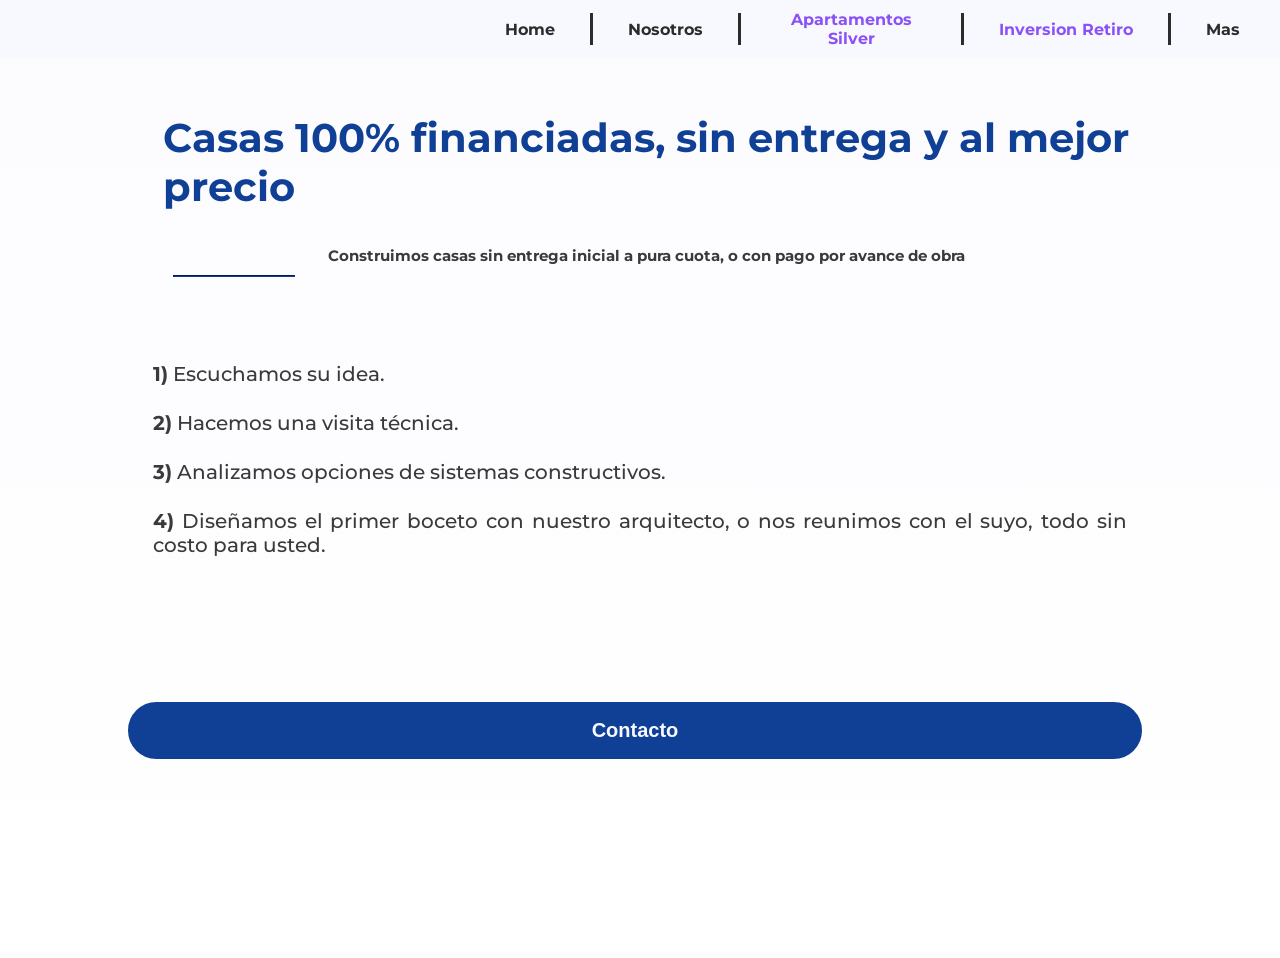
==== pages/casas_financiadas.html @ 8b47007a "Add files via upload" ====
<!DOCTYPE html>
<html lang="en">
  <head>
    <meta charset="UTF-8" />
    <meta name="viewport" content="width=device-width, initial-scale=1.0" />
    <script
      src="https://kit.fontawesome.com/1e193e3a23.js"
      crossorigin="anonymous"
    ></script>

    <link href="https://fonts.googleapis.com/css?family=Ubuntu:300,300italic,regular,italic,500,500italic,700,700italic" rel="stylesheet" />

    <link href="https://fonts.googleapis.com/css?family=Montserrat:100,200,300,regular,500,600,700,800,900,100italic,200italic,300italic,italic,500italic,600italic,700italic,800italic,900italic" rel="stylesheet" />
    <link rel="stylesheet" href="../css/styles.css" />
    <title>Campizal | Constructora | Construcción Proyectos a Medida</title>
    <link rel="shortcut icon" href="../img/logo.webp" type="image/x-icon" title="Campizal Construcciones | Campizal">
  </head>
  <body>
    
    <div class="container-economia-plateada">

    <header></header> 

      <section class="content campizal casas-financiadas">

        <article class="main-premium ">
          <h1 class="azul">Casas 100% financiadas, sin entrega y al mejor precio</h1>
          <h2>Construimos casas sin entrega inicial a pura cuota, o con pago por avance de obra</h2>
          <hr>
          
          

        </article>

        <article class="main-campizal-list">
          <div class="list">
            <p><b>1)</b> Escuchamos su idea.</p>
            <p><b>2)</b> Hacemos una visita técnica.</p>
            <p><b>3)</b> Analizamos opciones de sistemas constructivos.</p>
            <p><b>4)</b> Diseñamos el primer boceto con nuestro arquitecto, o nos reunimos con el suyo, todo sin costo para usted.</p>
          </div>
          <div class="button-container">
            <button><i class="fa-solid fa-circle-info"></i> Contacto</button>
          </div>
        </article>

      </section>

    <footer>
    </footer>

    </div>
    <script src="../js/scripts.js"></script>
  </body>
</html>
---- css/styles.css ----
* {
    margin: 0;
    padding: 0;
}

html {
    font-family: 'Montserrat';
    font-size: 62.5%;
    color: rgb(58, 58, 58);
    background-color: ghostwhite;
    box-sizing: border-box;
    margin: 0;
    padding: 0;
    position: absolute;
    min-height: 100vh;
    /* overflow-x: hidden; */
}

/* HEADER  */

header {
    background-color: ghostwhite;
    display: flex;
    justify-content: space-between;
    align-items: center;
    padding: 4px 20px;
    position: sticky;
    top: 0;
    right: 0;
    z-index: 2;
}

header img{
    width: 50px;
}

header nav ul {
    display: flex;
    list-style: none;
    text-align: center;
    align-items: center;
    gap: 1.5rem;
}

nav ul li{
    display: flex;
    flex-direction: column;
    justify-content: center;
    border-radius: 3px;
    max-width: 150px;
    min-height: 50px;
    padding: 0 20px;
}

nav ul li:hover{
    background-color: rgb(224, 224, 224);
}

header nav ul li a{
    color: rgb(44, 44, 44);
    text-decoration: none;
    font-size: medium;
    font-weight: bold;
}

header .more-list{
    display: none;
    position: absolute;
    width: auto;
    top: 55px;
    right: 0;
    background-color: ghostwhite;
}

#more:hover .more-list{
    display: flex;
    flex-direction: column;
    align-items: flex-end;
    width: 100%;
}

.more-list li{
    min-width: 100%;
    margin: 0 auto;
}

.more-list hr {
    display: block; 
}

nav hr {
    height: 30px;
    width: 1px;
    border-style: solid;
    background-color: rgb(44, 44, 44);
    border-color: rgb(44, 44, 44);
}

.opt-1, .opt-2, .opt-3, .opt-4{
    display: none;
}

/* MAIN CONTENT  */

.container {
    display: flex;
    flex-direction: column;
}

.main {
    display: flex;
    flex-direction: column;
    justify-content: space-around;
    align-items: center;
    padding:30% 0;
    color: #104095;
    background-image: linear-gradient(to right,rgba(0, 0, 0, 0.884), rgba(0, 0, 0, 0.651)), url('../img/index.webp');
    background-size: cover;
    background-position: center center;
    min-height: 60vh;
}

.title{
    font-family: 'Ubuntu';
    text-align: center;
    padding-bottom: 35px;
}

.main img {
    width: 150px;;
}

.heading h1 {
    font-size: 40px;
}

.heading h2 {
    font-size: 25px;
}

.economia-plateada {
    font-size: 15px;
    margin-bottom: 90px;
}

.economia-plateada  p{
    margin-bottom: 5px;
}

.buttons-container{
    margin-top: 10px;
}

button{
    padding: 10px;
    border-radius: 100px;
    border-style: solid;
    color: ghostwhite;
    font-weight: bold;
    background-color: #104095;
    border-color: #104095;
    cursor: pointer;
}

/* ADY CONTENT*/

.ady-content {
    display: flex;
    flex-direction: column;
    justify-content: center;
}

.ady-content .content {
    display: flex;
    flex-direction: column;
    align-items: center;
    font-size: large;
    text-align: center;
    font-weight: bolder;
    padding: 15px 0;
}

.ady-content hr{
    height: 30px;
    background-color: #104095;
    border-color: #104095;
    border-style: solid;
}

.ady-content img {
    width: 110px;
}

/* FOOTER */

footer {
    width: 100%;
    color: ghostwhite;
    background-color: #104095;
    display: grid;
    grid-template-columns: 200px auto 100px;
    position: relative;
    bottom: 0;
   /*  padding: 50px 0; */
}

footer img {
    filter: brightness(0) invert(1);
    width: 50px;
}

.logo {
    font-family: 'Ubuntu';
    display: flex;
    flex-direction: column;
    justify-content: center;
    align-items: center;
}

.media {
    display: flex;
    flex-direction: column;
    font-size: large;
    align-items: center;
    justify-content: center;
}

footer .image {
    text-align: center;
}

.footer-title {
    text-align: center;
}

.info {
    display: flex;
    flex-direction: column;
    text-align: center;
    justify-content: center;
}

/*

  FIN INDEX / HEADER / FOOTER

*/

main {
    background-image: linear-gradient(to top,rgb(255, 255, 255), rgba(255, 255, 255, 0.596)), url('../img/nosotros.webp');
    background-size: cover;
    background-position: center center;
}

main h1 {
    font-size: 30px;
    padding: 25px 10px;
    text-align: center;
    text-justify: distribute;
    margin-bottom: 30px;
}

main h2 {
    text-align: center;
}

.mision {
    padding: 40px 20px;
    font-size: medium;
    font-weight: 500;
}

.mision .title {
    text-align: left;
    padding-bottom: 20px;
}

.mision ul {
    display: flex;
    flex-direction: column;
    gap: 1.5rem;
}

.team {
    display: flex;
    flex-direction: column;
    align-items: center;
    justify-content: center;
}

.team article {
    display: flex;
    padding: 40px 0;
}

.team article img {
    padding-right: 20px;
}

.team img {
    width: 120px;
}

/*
    FIN NOSOTROS 
*/
.container-economia-plateada {
    display: flex;
    flex-direction: column;
}

.premium{
    background-color: rgb(32, 32, 32);
    color: ghostwhite;
    padding: 25px 0;
    min-height: 80vh;
}

.premium article{
    padding-bottom: 50px;
}

.premium h1 {
    text-align: center;
    font-size: 25px;
}

.premium h2 {
    padding: 10px 0;
    text-align: center;
}

.premium hr {
    background-color: #8b51f5;
    border-color: #8b51f5;
    width: 120px;
    margin: 0 auto;
}

.premium p {
    text-align: justify;
    text-justify: distribute;
    font-size: small;
    font-weight: 500;
    margin: 25px
}

.premium button {
    padding: 15px 50px;
    font-size: 20px;
}

.premium .button-container {
    display: flex;
    width: 100%;
    justify-content: center;
    padding: 90px 0;
}

.apartamentos-premium{
    background-image: linear-gradient(to top,rgb(32, 32, 32), rgba(0, 0, 0, 0.658)), url('../img/apartamentos_premium.webp');
    background-size: cover;
    background-position: center center;
}

.inversion-retiro{
    background-image: linear-gradient(to top,rgb(32, 32, 32), rgba(0, 0, 0, 0.658)), url('../img/inversion_retiro.webp');
    background-size: cover;
    background-position: center center;
}

/*
    FIN APARTAMENTOS PREMIUM
*/

.campizal{
    color: rgb(58, 58, 58);
    min-height: 100vh;
}

.campizal article{
    padding: 30px 10%;
}

.campizal h1 {
    text-align: center;
    font-size: 25px;
    padding: 25px 0;
}

.campizal h2 {
    padding: 10px 0;
    text-align: center;
}

.campizal hr {
    background-color: #104095;
    border-color: #104095;
    width: 120px;
    margin: 0 auto;
}

.campizal p {
    text-align: justify;
    text-justify: distribute;
    font-size: small;
    font-weight: 500;
    margin: 25px
}

.campizal button {
    padding: 15px 50px;
    font-size: 20px;
}

.campizal .button-container {
    display: flex;
    flex-direction: column;
    max-height: 90px;
    justify-content:flex-end;
    align-self: end;
    padding: 90px 0;
    margin-right: 20rem;
    margin: 0 auto;
}

.confort{
    background-image: linear-gradient(to top,rgb(255, 255, 255), rgba(255, 255, 255, 0.596)), url('../img/confort.webp');
    background-size: cover;
    background-position: center center;
}

.llave-en-mano{
    background-image: linear-gradient(to top,rgb(255, 255, 255), rgba(255, 255, 255, 0.596)), url('../img/Llave_en_mano.webp');
    background-size: cover;
    background-position: center center;
}

.presupuestos {
    background-image: linear-gradient(to top,rgb(255, 255, 255), rgba(255, 255, 255, 0.596)), url('../img/presupuestos.webp');
    background-size: cover;
    background-position: center center;
}

.casas-financiadas {
    background-image: linear-gradient(to top,rgb(255, 255, 255), rgba(255, 255, 255, 0.596)), url('../img/casas_financiadas.png');
    background-size: cover;
    background-position: center center;
}

/*
    Fin campizal class
*/


/*
    Campizal Oportunidades
*/

.oportunidades h1 {
    font-family: 'Montserrat';
    padding: 50px 10px;
    text-align: center;
    font-size: 25px;
    font-weight: bold;
}

.oportunidades hr {
    height: 2px;
    width: 200px;
    background-color: #104095;
    border-color: #104095;
    align-self: center;
}

.project {
    background-color: #dddddd;
    border-style: solid;
    border-radius: 5px;
    border-width: 5px;
    border-color:#c7c7c7;
    width: 90%;
    margin: 5% auto;
}

.project h1 {
    font-size: 30px;
    text-align: center;
}

.project-head {
    display: flex;
    flex-direction: column;
    color: rgb(180, 180, 180);
    background-image: linear-gradient(to top ,rgba(0, 0, 0, 0.712) , rgba(0, 0, 0, 0.712)), url('../img/partenon.webp');
    background-size: cover;
    background-position: center center;
    justify-content: center;
    height: 50vh;
}

.project-head .project-title {
    text-align: center;
}

.project-head h2 {
    font-size: 30px;
    margin: 20px auto;
}

.project-head h3 {
    font-size: medium;
    margin: 0 auto;
}

.project-head .caracteristicas {
    display: flex;
    flex-direction: column;
    font-size: small;
    padding: 60px 20px;
    gap: 1rem;
}

.galeria {
    display: flex;
    flex-direction: column;
    padding-top: 50px;
    min-height: 65vh;
    text-align: center;
    justify-items: center;
    align-content: center;
    width: 90%;
    margin: 0 auto;
}

.galeria .galery-content{
    height: 40vh;
    display: grid;
    grid-template-columns: 1fr;
    grid-template-rows: repeat(4, 50%);
    grid-gap: 10px;
}

.galery-content img {
    width: 100%;
    height: 100%;
    object-fit:cover;
}

.project .button-container-oportunidades {
    margin: 0 auto;
    padding: 20rem 0 50px;
    width: 50%;
}

.project .button-container-oportunidades  button{
    width: 100%;
}

.item:hover{
    position: relative;
}

.item-desc{
    display: none;
    color: ghostwhite;
    background-color: rgba(0, 0, 0, 0.771);
    justify-content: center;
    align-items: center;
    font-size: medium;
    font-weight: 600;
    width: 100%;
    height: 100%;
    position: absolute;
    top: 0;
    user-select: none;
}

.item:hover .item-desc{
    display: flex;
}

/*
    Fin Campizal Oportunidades
*/

@media screen and (min-width:600px){

    /*
        index
    */
    .title{
        display: flex;
        align-items: center;
        font-size: 70px;
    }

    .title img {
        width: 100px;
    }

    .main{
        padding: 5% 0;
    }

    .buttons-container button{
        padding: 15px;
        font-size: medium;
        margin: 0 5px 0 0;
    }

    /*
        nosostros
    */
    .team {
        flex-direction: row;
        justify-content: center;
        gap: 20px
    }

    .mision .title {
        font-size: large;
    }

    header .more-list{
        max-width: 15%;
    }

    header .more-list li{
        min-width: 100%;
    }
}


@media screen and (min-width:768px){
    /*
        index
    */
    .opt-1, .opt-2{
        display: flex;
    }

    .opt-1-v, .opt-2-v{
        display: none;
    }

    .main{
        flex-direction: row;
        justify-content: flex-start;
        padding: 5% 0 5% 10%;
    }

    .title img {
        width: 150px;
    }

    h3 {
        font-size: large;
    }

    .heading h1{
        font-size: 60px;
    }

    .heading h2{
        font-size: 35px;
    }

    button{
        padding: 13px;
        margin: 0 10px 0 0;
    }
    /*
        nosostros
    */
    .team-member {
        margin: 100px 30px;
    }

    .team img {
        width: 200px;
    }

    .mision {
        padding: 130px 60px;
        font-size: large;
    }

    .premium .button-container {
        padding: 120px 0;
    }

    .premium h1 {
        text-align: left;
        margin-left: 35px;
    }

    .campizal .button-container {
        padding: 120px 0;
    }

    .campizal h1 {
        text-align: left;
        margin-left: 35px;
    }

    header .more-list{
        max-width: 35%;
    }

    /*
        oportunidades
    */
    .project-head {
        flex-direction: row;
        align-items: center;
    }

    .project-head .project-title {
        padding-left: 30px;
    }

    .project-head h2 {
        font-size: 45px;
        text-align: left;
    }

    .project-head .caracteristicas {
        font-size: medium;
        padding: 60px;
        gap: 1rem;
    }

    .galeria .galery-content{
        padding: 3% 0;
        grid-template-columns: repeat(2, 1fr);
        grid-template-rows: 60% repeat(2, 60%);
    }

    #item-uno {
        grid-row: span 2;
    }

    #item-cuatro {
        grid-column: span 2;
    }
}


@media screen and (min-width:980px){
    html{
        width: 100%;
    }
    /*
        index
    */
    .opt-3, .opt-4{
        display: flex;
    }

    .opt-3-v, .opt-4-v{
        display: none;
    }

    footer .logo {
        font-size: 20px;
        justify-content: flex-end;
    }
    /*
        nosostros
    */
    main h1 {
        font-size: 45px;
        margin-bottom: 0;
    }

    main h2 {
        font-size: 30px;
        text-align: end;
        margin-right: 20px;
    }

    .team img {
        width: 250px;
    }

    .mision {
        padding: 130px 60px;
        font-size: large;
    }

    .premium h1 {
        font-size: 40px;
    }

    .premium h2 {
        text-align: left;
        margin-left: 20rem;
    }

    .main-premium p {
        max-width: 60%;
        font-size: medium;
    }
    
    .main-premium hr{
        margin: 0 45px;
    }

    .main-premium-list p{
        font-size: 20px;
    }

    .campizal h1 {
        font-size: 40px;
    }

    .campizal h2 {
        text-align: left;
        margin-left: 20rem;
    }

    .main-campizal p {
        max-width: 60%;
        font-size: medium;
    }
    
    .main-campizal hr{
        margin: 0 45px;
    }

    .main-campizal-list p{
        font-size: 20px;
    }

    header .more-list{
        max-width: 25%;
    }
}

@media screen and (min-width:1300px){

    .main-premium p {
        padding-top: 50px;
        max-width: 50%;
        font-size: medium;
    }
    
    .main-premium-list {
        padding-top: 50px;
        display: flex;
        align-items: center;
    }

    .main-premium-list .list{
        padding: 0 100px;
        font-size: 90px;
        width: 100%;
    }
    
    .main-premium-list button{
        padding: 15px 50px;
        font-size: 30px;
    }

    .main-campizal p {
        padding-top: 50px;
        max-width: 50%;
        font-size: medium;
    }
    
    .main-campizal-list {
        padding-top: 50px;
        display: flex;
    }

    .main-campizal-list .list{
        padding: 0 100px;
        font-size: 90px;
        width: 100%;
    }
    
    .main-campizal-list button{
        display: flex;
        gap: 2rem;
        padding: 15px 60px;
        font-size: 30px;
    }

    header .more-list{
        max-width: 15%;
    }

    .oportunidades h1 {
        font-size: 50px;
    }

    .project-head {
        flex-direction: row;
        justify-content: space-around;
    }

    .project-head .project-title {
        padding-left: 30px;
    }

    .project-head h2 {
        font-size: 60px;
        text-align: left;
    }

    .project-head h3 {
        font-size: 30px;
        text-align: left;
    }

    .project-head .caracteristicas {
        font-size: large;
        padding: 60px;
        gap: 1rem;
    }

    .galeria .galery-content{
        padding: 3% 0;
        grid-template-columns: repeat(3, 1fr);
        grid-template-rows: 100% repeat(2, 90%);
    }

    #item-uno {
        grid-row: span 2;
    }

    #item-tres {
        grid-row: span 2;
    }

    #item-cuatro {
        grid-column: span 1;
    }
}

.economia-plateada-link{
    color: #8b51f5;
    font-weight: bold;
    text-decoration: none;
}

.buttons-container .economia-plateada-button{
    background-color: #8b51f5;
    border-color: #8b51f5;
}

.economia-plateada-button{
    background-color: #8b51f5;
    border-color: #8b51f5;
}

.azul {
    color: #104095;
}

ul {
    list-style: none;
}



.carousel-item img{
    width: 100%;
    height: 600px;
    object-fit: cover;
}

.card {
    font-family: 'Montserrat';
    font-weight: bold;
}
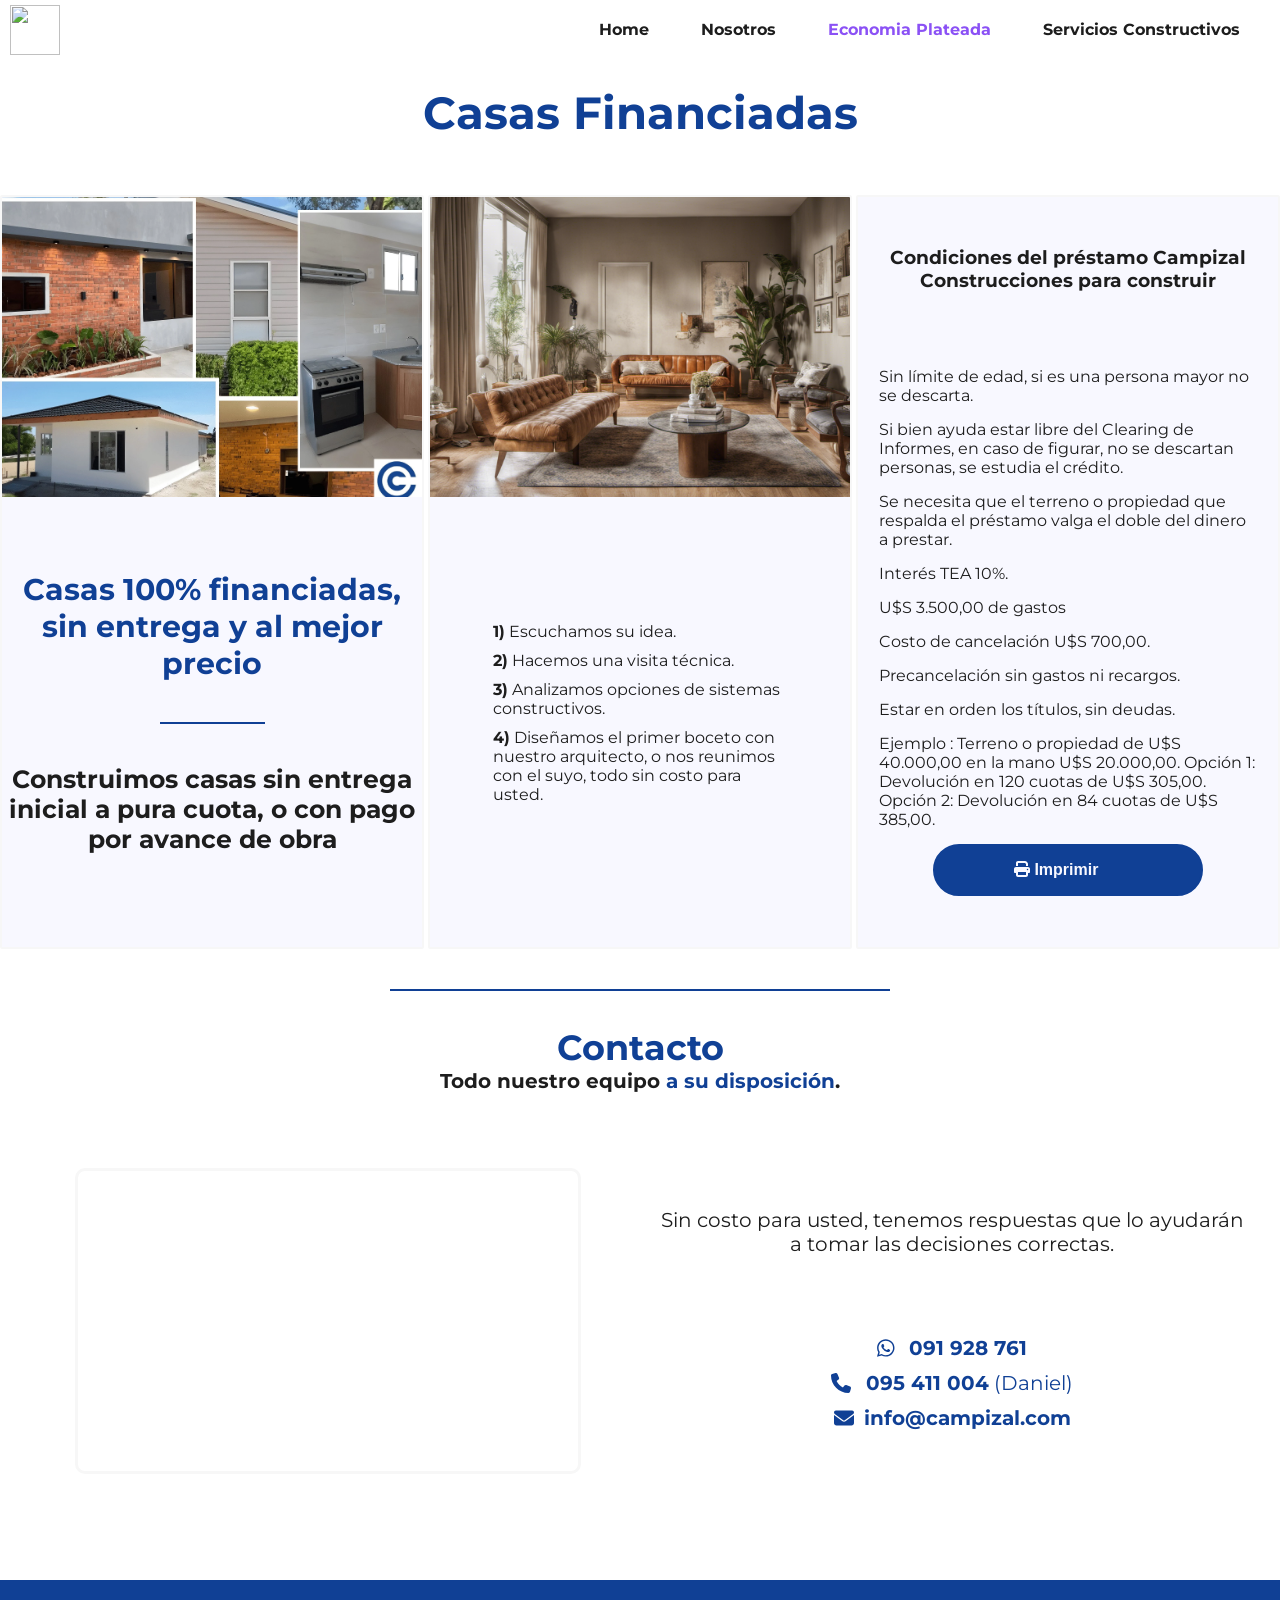
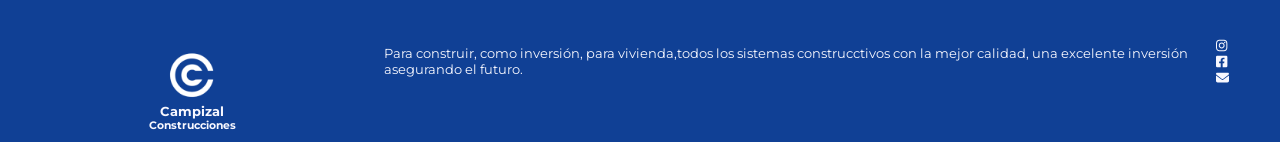
==== commit eb75c344: "proyecto" ====
--- a/pages/casas_financiadas.html
+++ b/pages/casas_financiadas.html
@@ -3,53 +3,224 @@
   <head>
     <meta charset="UTF-8" />
     <meta name="viewport" content="width=device-width, initial-scale=1.0" />
+    <meta http-equiv="Cache-control" content="no-cache" />
     <script
-      src="https://kit.fontawesome.com/1e193e3a23.js"
+      src="../third-party/fontawesome-free-6.4.2-web/js/all.min.js"
       crossorigin="anonymous"
+      async
     ></script>
-
-    <link href="https://fonts.googleapis.com/css?family=Ubuntu:300,300italic,regular,italic,500,500italic,700,700italic" rel="stylesheet" />
-
-    <link href="https://fonts.googleapis.com/css?family=Montserrat:100,200,300,regular,500,600,700,800,900,100italic,200italic,300italic,italic,500italic,600italic,700italic,800italic,900italic" rel="stylesheet" />
     <link rel="stylesheet" href="../css/styles.css" />
     <title>Campizal | Constructora | Construcción Proyectos a Medida</title>
-    <link rel="shortcut icon" href="../img/logo.webp" type="image/x-icon" title="Campizal Construcciones | Campizal">
+    <link
+      rel="shortcut icon"
+      href="../img/logo.webp"
+      type="image/x-icon"
+      title="Campizal Construcciones | Campizal"
+    />
   </head>
   <body>
-    
-    <div class="container-economia-plateada">
-
-    <header></header> 
-
-      <section class="content campizal casas-financiadas">
-
-        <article class="main-premium ">
-          <h1 class="azul">Casas 100% financiadas, sin entrega y al mejor precio</h1>
-          <h2>Construimos casas sin entrega inicial a pura cuota, o con pago por avance de obra</h2>
-          <hr>
-          
-          
-
-        </article>
-
-        <article class="main-campizal-list">
-          <div class="list">
-            <p><b>1)</b> Escuchamos su idea.</p>
-            <p><b>2)</b> Hacemos una visita técnica.</p>
-            <p><b>3)</b> Analizamos opciones de sistemas constructivos.</p>
-            <p><b>4)</b> Diseñamos el primer boceto con nuestro arquitecto, o nos reunimos con el suyo, todo sin costo para usted.</p>
-          </div>
-          <div class="button-container">
-            <button><i class="fa-solid fa-circle-info"></i> Contacto</button>
-          </div>
-        </article>
-
+    <header>
+      <nav>
+        <div class="img">
+          <a href="https://www.campizal.com/newCampizal/"><img src="https://www.campizal.com/newCampizal/img/logo.webp" alt="" width="50px" height="50px" /></a>
+        </div>
+        <ul>
+          <li class="opt-1"><a href="https://www.campizal.com/newCampizal/">Home</a></li>
+          <li class="opt-2"><a href="https://www.campizal.com/newCampizal/pages/nosotros.html">Nosotros</a></li>
+          <li class="opt-3">
+            <span class="economia_plateada_color">Economia Plateada</span>
+            <ul>
+              <li><a href="https://www.campizal.com/newCampizal/pages/inversion_retiro.html"><span class="economia_plateada_color">Inversion Retiro</span></a></li>
+              <li><a href="https://www.campizal.com/newCampizal/pages/apartamentos_silver.html"><span class="economia_plateada_color">Apartamentos Silver</span></a></li>
+              <li><a href="https://www.campizal.com/newCampizal/pages/confort.html"><span class="economia_plateada_color">Confort</span></a></li>
+            </ul>
+          </li>
+          <li class="opt-4">
+            Servicios Constructivos
+            <ul>
+              <li><a href="https://www.campizal.com/newCampizal/pages/casas_financiadas.html">Casas Financiadas</a></li>
+              <li><a href="https://www.campizal.com/newCampizal/pages/llave_en_mano.html">Llave en mano</a></li>
+              <li><a href="https://www.campizal.com/newCampizal/pages/presupuestos.html">Presupuestos</a></li>
+              <li><a href="https://www.campizal.com/newCampizal/pages/oportunidades.html">Oportunidades</a></li>
+            </ul>
+          </li>
+          <li class="opt-5">
+            <p><i class="fa-solid fa-bars fa-2x"></i></p>
+            <div class="burger-container">
+              <ul>
+                <li class="opt-1-burger"><a href="https://www.campizal.com/newCampizal/">Home</a></li>
+                <li class="opt-2-burger"><a href="https://www.campizal.com/newCampizal/pages/nosotros.html">Nosotros</a></li>
+                <li class="opt-3-burger">
+                  <span class="economia_plateada_color">Economia Plateada</span>
+                  <ul>
+                    <li><a href="https://www.campizal.com/newCampizal/pages/inversion_retiro.html"><span class="economia_plateada_color">Inversion Retiro</span></a></li>
+                    <li><a href="https://www.campizal.com/newCampizal/pages/apartamentos_silver.html"><span class="economia_plateada_color">Apartamentos Silver</span></a></li>
+                    <li><a href="https://www.campizal.com/newCampizal/pages/confort.html"><span class="economia_plateada_color">Confort</span></a></li>
+                  </ul>
+                </li>
+                <li class="opt-4-burger">
+                  Servicios Constructivos
+                  <ul>
+                    <li><a href="https://www.campizal.com/newCampizal/pages/casas_financiadas.html">Casas Financiadas</a></li>
+                    <li><a href="https://www.campizal.com/newCampizal/pages/llave_en_mano.html">Llave en mano</a></li>
+                    <li><a href="https://www.campizal.com/newCampizal/pages/presupuestos.html">Presupuestos</a></li>
+                    <li><a href="https://www.campizal.com/newCampizal/pages/oportunidades.html">Oportunidades</a></li>
+                  </ul>
+                </li>
+              </ul>
+            </div>
+          </li>
+        </ul>
+      </nav>
+    </header>
+
+    <div class="container">
+      <h1>Casas Financiadas</h1>
+      <div class="card-container">
+        <div class="card complete-title-card">
+          <img src="../img/casas_financiadas.webp" alt="" />
+          <div class="card-content">
+            <div class="title">
+              <h2>
+                <span class="campizal-color"
+                  >Casas 100% financiadas, sin entrega y al mejor precio</span
+                >
+              </h2>
+              <hr />
+              <h3>
+                Construimos casas sin entrega inicial a pura cuota, o con pago
+                por avance de obra
+              </h3>
+            </div>
+          </div>
+        </div>
+
+        <div class="card list-card">
+          <img src="../img/casas_financiadas_middle_card.png" alt="" />
+          <div class="card-content">
+            <div class="card-list">
+              <p><b>1)</b> Escuchamos su idea.</p>
+              <p><b>2)</b> Hacemos una visita técnica.</p>
+              <p><b>3)</b> Analizamos opciones de sistemas constructivos.</p>
+              <p>
+                <b>4)</b> Diseñamos el primer boceto con nuestro arquitecto, o
+                nos reunimos con el suyo, todo sin costo para usted.
+              </p>
+            </div>
+          </div>
+        </div>
+
+        <div class="card info-card">
+          <div class="card-content no-img">
+            <h3>
+              Condiciones del préstamo Campizal Construcciones para construir
+            </h3>
+
+            <p>Sin límite de edad, si es una persona mayor no se descarta.</p>
+
+            <p>
+              Si bien ayuda estar libre del Clearing de Informes, en caso de
+              figurar, no se descartan personas, se estudia el crédito.
+            </p>
+
+            <p>
+              Se necesita que el terreno o propiedad que respalda el préstamo
+              valga el doble del dinero a prestar.
+            </p>
+
+            <p>Interés TEA 10%.</p>
+
+            <p>U$S 3.500,00 de gastos</p>
+
+            <p>Costo de cancelación U$S 700,00.</p>
+
+            <p>Precancelación sin gastos ni recargos.</p>
+
+            <p>Estar en orden los títulos, sin deudas.</p>
+
+            <p>
+              Ejemplo : Terreno o propiedad de U$S 40.000,00 en la mano U$S
+              20.000,00. Opción 1: Devolución en 120 cuotas de U$S 305,00.
+              Opción 2: Devolución en 84 cuotas de U$S 385,00.
+            </p>
+
+            <button>
+              <p><i class="fa-solid fa-print"></i> Imprimir</p>
+            </button>
+          </div>
+        </div>
+      </div>
+
+      <section class="contact" id="contact-section">
+        <hr />
+        <h5>Contacto</h5>
+        <h6>
+          Todo nuestro equipo
+          <span class="campizal-color">a su disposición</span>.
+        </h6>
+        <div class="contact-info">
+          <div class="map">
+            <iframe
+              src="https://www.google.com/maps/embed?pb=!1m18!1m12!1m3!1d3272.772216242976!2d-56.1150051!3d-34.887065799999995!2m3!1f0!2f0!3f0!3m2!1i1024!2i768!4f13.1!3m3!1m2!1s0x959f81ed5edcafa9%3A0x7f45d1d1c66535d3!2sCampizal%20Construcciones!5e0!3m2!1sen!2suy!4v1692205876221!5m2!1sen!2suy"
+              style="border: 1"
+              allowfullscreen=""
+              loading="lazy"
+              referrerpolicy="no-referrer-when-downgrade"
+            ></iframe>
+          </div>
+          <div class="info">
+            <p>
+              Sin costo para usted, tenemos respuestas que lo ayudarán a tomar
+              las decisiones correctas.
+            </p>
+            <div class="mail-phone">
+              <p>
+                <a href="https://wa.me/091928761"
+                  ><i class="fa-brands fa-whatsapp"></i> <b>091 928 761</b></a
+                >
+              </p>
+              <p>
+                <a href="tel:+598095411004"
+                  ><i class="fa-solid fa-phone"></i>
+                  <b>095 411 004</b> (Daniel)</a
+                >
+              </p>
+              <p>
+                <a href="mailto:info@campizal.com"
+                  ><i class="fa-solid fa-envelope"></i
+                  ><b>info@campizal.com</b></a
+                >
+              </p>
+            </div>
+          </div>
+        </div>
       </section>
+    </div>
 
     <footer>
+      <div class="logo">
+        <div class="container">
+          <div class="image">
+            <img src="../img/logo.webp" alt="" width="50px" height="50px" />
+          </div>
+          <div class="footer-title">
+            <h4>Campizal</h4>
+            <h5>Construcciones</h5>
+          </div>
+        </div>
+      </div>
+      <div class="info">
+        Para construir, como inversión, para vivienda,todos los sistemas
+        construcctivos con la mejor calidad, una excelente inversión asegurando
+        el futuro.
+      </div>
+      <div class="media">
+        <a href=""><i class="fa-brands fa-instagram"></i></a>
+        <a href=""><i class="fa-brands fa-square-facebook"></i></a>
+        <a href=""><i class="fa-solid fa-envelope"></i></a>
+      </div>
     </footer>
-
-    </div>
-    <script src="../js/scripts.js"></script>
+    <script src="./third-party/sweetalert2-main/src/sweetalert2.js"></script>
+    <script src="./js/scripts.js"></script>
   </body>
-</html>+</html>
--- a/css/styles.css
+++ b/css/styles.css
@@ -1,977 +1,613 @@
-* {
-    margin: 0;
-    padding: 0;
-}
-
-html {
-    font-family: 'Montserrat';
-    font-size: 62.5%;
-    color: rgb(58, 58, 58);
-    background-color: ghostwhite;
-    box-sizing: border-box;
-    margin: 0;
-    padding: 0;
-    position: absolute;
-    min-height: 100vh;
-    /* overflow-x: hidden; */
-}
-
-/* HEADER  */
-
-header {
-    background-color: ghostwhite;
-    display: flex;
-    justify-content: space-between;
-    align-items: center;
-    padding: 4px 20px;
-    position: sticky;
-    top: 0;
-    right: 0;
-    z-index: 2;
-}
-
-header img{
-    width: 50px;
-}
-
-header nav ul {
-    display: flex;
-    list-style: none;
-    text-align: center;
-    align-items: center;
-    gap: 1.5rem;
-}
-
-nav ul li{
-    display: flex;
-    flex-direction: column;
-    justify-content: center;
-    border-radius: 3px;
-    max-width: 150px;
-    min-height: 50px;
-    padding: 0 20px;
-}
-
-nav ul li:hover{
-    background-color: rgb(224, 224, 224);
-}
-
-header nav ul li a{
-    color: rgb(44, 44, 44);
-    text-decoration: none;
-    font-size: medium;
-    font-weight: bold;
-}
-
-header .more-list{
-    display: none;
-    position: absolute;
-    width: auto;
-    top: 55px;
-    right: 0;
-    background-color: ghostwhite;
-}
-
-#more:hover .more-list{
-    display: flex;
-    flex-direction: column;
-    align-items: flex-end;
-    width: 100%;
-}
-
-.more-list li{
-    min-width: 100%;
-    margin: 0 auto;
-}
-
-.more-list hr {
-    display: block; 
-}
-
-nav hr {
-    height: 30px;
-    width: 1px;
-    border-style: solid;
-    background-color: rgb(44, 44, 44);
-    border-color: rgb(44, 44, 44);
-}
-
-.opt-1, .opt-2, .opt-3, .opt-4{
-    display: none;
-}
-
-/* MAIN CONTENT  */
-
-.container {
-    display: flex;
-    flex-direction: column;
-}
-
-.main {
-    display: flex;
-    flex-direction: column;
-    justify-content: space-around;
-    align-items: center;
-    padding:30% 0;
-    color: #104095;
-    background-image: linear-gradient(to right,rgba(0, 0, 0, 0.884), rgba(0, 0, 0, 0.651)), url('../img/index.webp');
-    background-size: cover;
-    background-position: center center;
-    min-height: 60vh;
-}
-
-.title{
-    font-family: 'Ubuntu';
-    text-align: center;
-    padding-bottom: 35px;
-}
-
-.main img {
-    width: 150px;;
-}
-
-.heading h1 {
-    font-size: 40px;
-}
-
-.heading h2 {
-    font-size: 25px;
-}
-
-.economia-plateada {
-    font-size: 15px;
-    margin-bottom: 90px;
-}
-
-.economia-plateada  p{
-    margin-bottom: 5px;
-}
-
-.buttons-container{
-    margin-top: 10px;
-}
-
-button{
-    padding: 10px;
-    border-radius: 100px;
-    border-style: solid;
-    color: ghostwhite;
-    font-weight: bold;
-    background-color: #104095;
-    border-color: #104095;
-    cursor: pointer;
-}
-
-/* ADY CONTENT*/
-
-.ady-content {
-    display: flex;
-    flex-direction: column;
-    justify-content: center;
-}
-
-.ady-content .content {
-    display: flex;
-    flex-direction: column;
-    align-items: center;
-    font-size: large;
-    text-align: center;
-    font-weight: bolder;
-    padding: 15px 0;
-}
-
-.ady-content hr{
-    height: 30px;
-    background-color: #104095;
-    border-color: #104095;
-    border-style: solid;
-}
-
-.ady-content img {
-    width: 110px;
-}
-
-/* FOOTER */
-
-footer {
-    width: 100%;
-    color: ghostwhite;
-    background-color: #104095;
-    display: grid;
-    grid-template-columns: 200px auto 100px;
-    position: relative;
-    bottom: 0;
-   /*  padding: 50px 0; */
-}
-
-footer img {
-    filter: brightness(0) invert(1);
-    width: 50px;
-}
-
-.logo {
-    font-family: 'Ubuntu';
-    display: flex;
-    flex-direction: column;
-    justify-content: center;
-    align-items: center;
-}
-
-.media {
-    display: flex;
-    flex-direction: column;
-    font-size: large;
-    align-items: center;
-    justify-content: center;
-}
-
-footer .image {
-    text-align: center;
-}
-
-.footer-title {
-    text-align: center;
-}
-
-.info {
-    display: flex;
-    flex-direction: column;
-    text-align: center;
-    justify-content: center;
-}
-
-/*
-
-  FIN INDEX / HEADER / FOOTER
-
-*/
-
-main {
-    background-image: linear-gradient(to top,rgb(255, 255, 255), rgba(255, 255, 255, 0.596)), url('../img/nosotros.webp');
-    background-size: cover;
-    background-position: center center;
-}
-
-main h1 {
-    font-size: 30px;
-    padding: 25px 10px;
-    text-align: center;
-    text-justify: distribute;
-    margin-bottom: 30px;
-}
-
-main h2 {
-    text-align: center;
-}
-
-.mision {
-    padding: 40px 20px;
-    font-size: medium;
-    font-weight: 500;
-}
-
-.mision .title {
-    text-align: left;
-    padding-bottom: 20px;
-}
-
-.mision ul {
-    display: flex;
-    flex-direction: column;
-    gap: 1.5rem;
-}
-
-.team {
-    display: flex;
-    flex-direction: column;
-    align-items: center;
-    justify-content: center;
-}
-
-.team article {
-    display: flex;
-    padding: 40px 0;
-}
-
-.team article img {
-    padding-right: 20px;
-}
-
-.team img {
-    width: 120px;
-}
-
-/*
-    FIN NOSOTROS 
-*/
-.container-economia-plateada {
-    display: flex;
-    flex-direction: column;
-}
-
-.premium{
-    background-color: rgb(32, 32, 32);
-    color: ghostwhite;
-    padding: 25px 0;
-    min-height: 80vh;
-}
-
-.premium article{
-    padding-bottom: 50px;
-}
-
-.premium h1 {
-    text-align: center;
-    font-size: 25px;
-}
-
-.premium h2 {
-    padding: 10px 0;
-    text-align: center;
-}
-
-.premium hr {
-    background-color: #8b51f5;
-    border-color: #8b51f5;
-    width: 120px;
-    margin: 0 auto;
-}
-
-.premium p {
-    text-align: justify;
-    text-justify: distribute;
-    font-size: small;
-    font-weight: 500;
-    margin: 25px
-}
-
-.premium button {
-    padding: 15px 50px;
-    font-size: 20px;
-}
-
-.premium .button-container {
-    display: flex;
-    width: 100%;
-    justify-content: center;
-    padding: 90px 0;
-}
-
-.apartamentos-premium{
-    background-image: linear-gradient(to top,rgb(32, 32, 32), rgba(0, 0, 0, 0.658)), url('../img/apartamentos_premium.webp');
-    background-size: cover;
-    background-position: center center;
-}
-
-.inversion-retiro{
-    background-image: linear-gradient(to top,rgb(32, 32, 32), rgba(0, 0, 0, 0.658)), url('../img/inversion_retiro.webp');
-    background-size: cover;
-    background-position: center center;
-}
-
-/*
-    FIN APARTAMENTOS PREMIUM
-*/
-
-.campizal{
-    color: rgb(58, 58, 58);
-    min-height: 100vh;
-}
-
-.campizal article{
-    padding: 30px 10%;
-}
-
-.campizal h1 {
-    text-align: center;
-    font-size: 25px;
-    padding: 25px 0;
-}
-
-.campizal h2 {
-    padding: 10px 0;
-    text-align: center;
-}
-
-.campizal hr {
-    background-color: #104095;
-    border-color: #104095;
-    width: 120px;
-    margin: 0 auto;
-}
-
-.campizal p {
-    text-align: justify;
-    text-justify: distribute;
-    font-size: small;
-    font-weight: 500;
-    margin: 25px
-}
-
-.campizal button {
-    padding: 15px 50px;
-    font-size: 20px;
-}
-
-.campizal .button-container {
-    display: flex;
-    flex-direction: column;
-    max-height: 90px;
-    justify-content:flex-end;
-    align-self: end;
-    padding: 90px 0;
-    margin-right: 20rem;
-    margin: 0 auto;
-}
-
-.confort{
-    background-image: linear-gradient(to top,rgb(255, 255, 255), rgba(255, 255, 255, 0.596)), url('../img/confort.webp');
-    background-size: cover;
-    background-position: center center;
-}
-
-.llave-en-mano{
-    background-image: linear-gradient(to top,rgb(255, 255, 255), rgba(255, 255, 255, 0.596)), url('../img/Llave_en_mano.webp');
-    background-size: cover;
-    background-position: center center;
-}
-
-.presupuestos {
-    background-image: linear-gradient(to top,rgb(255, 255, 255), rgba(255, 255, 255, 0.596)), url('../img/presupuestos.webp');
-    background-size: cover;
-    background-position: center center;
-}
-
-.casas-financiadas {
-    background-image: linear-gradient(to top,rgb(255, 255, 255), rgba(255, 255, 255, 0.596)), url('../img/casas_financiadas.png');
-    background-size: cover;
-    background-position: center center;
-}
-
-/*
-    Fin campizal class
-*/
-
-
-/*
-    Campizal Oportunidades
-*/
-
-.oportunidades h1 {
-    font-family: 'Montserrat';
-    padding: 50px 10px;
-    text-align: center;
-    font-size: 25px;
-    font-weight: bold;
-}
-
-.oportunidades hr {
-    height: 2px;
-    width: 200px;
-    background-color: #104095;
-    border-color: #104095;
-    align-self: center;
-}
-
-.project {
-    background-color: #dddddd;
-    border-style: solid;
-    border-radius: 5px;
-    border-width: 5px;
-    border-color:#c7c7c7;
-    width: 90%;
-    margin: 5% auto;
-}
-
-.project h1 {
-    font-size: 30px;
-    text-align: center;
-}
-
-.project-head {
-    display: flex;
-    flex-direction: column;
-    color: rgb(180, 180, 180);
-    background-image: linear-gradient(to top ,rgba(0, 0, 0, 0.712) , rgba(0, 0, 0, 0.712)), url('../img/partenon.webp');
-    background-size: cover;
-    background-position: center center;
-    justify-content: center;
-    height: 50vh;
-}
-
-.project-head .project-title {
-    text-align: center;
-}
-
-.project-head h2 {
-    font-size: 30px;
-    margin: 20px auto;
-}
-
-.project-head h3 {
-    font-size: medium;
-    margin: 0 auto;
-}
-
-.project-head .caracteristicas {
-    display: flex;
-    flex-direction: column;
-    font-size: small;
-    padding: 60px 20px;
-    gap: 1rem;
-}
-
-.galeria {
-    display: flex;
-    flex-direction: column;
-    padding-top: 50px;
-    min-height: 65vh;
-    text-align: center;
-    justify-items: center;
-    align-content: center;
-    width: 90%;
-    margin: 0 auto;
-}
-
-.galeria .galery-content{
-    height: 40vh;
-    display: grid;
-    grid-template-columns: 1fr;
-    grid-template-rows: repeat(4, 50%);
-    grid-gap: 10px;
-}
-
-.galery-content img {
-    width: 100%;
-    height: 100%;
-    object-fit:cover;
-}
-
-.project .button-container-oportunidades {
-    margin: 0 auto;
-    padding: 20rem 0 50px;
-    width: 50%;
-}
-
-.project .button-container-oportunidades  button{
-    width: 100%;
-}
-
-.item:hover{
-    position: relative;
-}
-
-.item-desc{
-    display: none;
-    color: ghostwhite;
-    background-color: rgba(0, 0, 0, 0.771);
-    justify-content: center;
-    align-items: center;
-    font-size: medium;
-    font-weight: 600;
-    width: 100%;
-    height: 100%;
-    position: absolute;
-    top: 0;
-    user-select: none;
-}
-
-.item:hover .item-desc{
-    display: flex;
-}
-
-/*
-    Fin Campizal Oportunidades
-*/
-
-@media screen and (min-width:600px){
-
-    /*
-        index
-    */
-    .title{
-        display: flex;
-        align-items: center;
-        font-size: 70px;
-    }
-
-    .title img {
-        width: 100px;
-    }
-
-    .main{
-        padding: 5% 0;
-    }
-
-    .buttons-container button{
-        padding: 15px;
-        font-size: medium;
-        margin: 0 5px 0 0;
-    }
-
-    /*
-        nosostros
-    */
-    .team {
-        flex-direction: row;
-        justify-content: center;
-        gap: 20px
-    }
-
-    .mision .title {
-        font-size: large;
-    }
-
-    header .more-list{
-        max-width: 15%;
-    }
-
-    header .more-list li{
-        min-width: 100%;
-    }
-}
-
-
-@media screen and (min-width:768px){
-    /*
-        index
-    */
-    .opt-1, .opt-2{
-        display: flex;
-    }
-
-    .opt-1-v, .opt-2-v{
-        display: none;
-    }
-
-    .main{
-        flex-direction: row;
-        justify-content: flex-start;
-        padding: 5% 0 5% 10%;
-    }
-
-    .title img {
-        width: 150px;
-    }
-
-    h3 {
-        font-size: large;
-    }
-
-    .heading h1{
-        font-size: 60px;
-    }
-
-    .heading h2{
-        font-size: 35px;
-    }
-
-    button{
-        padding: 13px;
-        margin: 0 10px 0 0;
-    }
-    /*
-        nosostros
-    */
-    .team-member {
-        margin: 100px 30px;
-    }
-
-    .team img {
-        width: 200px;
-    }
-
-    .mision {
-        padding: 130px 60px;
-        font-size: large;
-    }
-
-    .premium .button-container {
-        padding: 120px 0;
-    }
-
-    .premium h1 {
-        text-align: left;
-        margin-left: 35px;
-    }
-
-    .campizal .button-container {
-        padding: 120px 0;
-    }
-
-    .campizal h1 {
-        text-align: left;
-        margin-left: 35px;
-    }
-
-    header .more-list{
-        max-width: 35%;
-    }
-
-    /*
-        oportunidades
-    */
-    .project-head {
-        flex-direction: row;
-        align-items: center;
-    }
-
-    .project-head .project-title {
-        padding-left: 30px;
-    }
-
-    .project-head h2 {
-        font-size: 45px;
-        text-align: left;
-    }
-
-    .project-head .caracteristicas {
-        font-size: medium;
-        padding: 60px;
-        gap: 1rem;
-    }
-
-    .galeria .galery-content{
-        padding: 3% 0;
-        grid-template-columns: repeat(2, 1fr);
-        grid-template-rows: 60% repeat(2, 60%);
-    }
-
-    #item-uno {
-        grid-row: span 2;
-    }
-
-    #item-cuatro {
-        grid-column: span 2;
-    }
-}
-
-
-@media screen and (min-width:980px){
-    html{
-        width: 100%;
-    }
-    /*
-        index
-    */
-    .opt-3, .opt-4{
-        display: flex;
-    }
-
-    .opt-3-v, .opt-4-v{
-        display: none;
-    }
-
-    footer .logo {
-        font-size: 20px;
-        justify-content: flex-end;
-    }
-    /*
-        nosostros
-    */
-    main h1 {
-        font-size: 45px;
-        margin-bottom: 0;
-    }
-
-    main h2 {
-        font-size: 30px;
-        text-align: end;
-        margin-right: 20px;
-    }
-
-    .team img {
-        width: 250px;
-    }
-
-    .mision {
-        padding: 130px 60px;
-        font-size: large;
-    }
-
-    .premium h1 {
-        font-size: 40px;
-    }
-
-    .premium h2 {
-        text-align: left;
-        margin-left: 20rem;
-    }
-
-    .main-premium p {
-        max-width: 60%;
-        font-size: medium;
-    }
-    
-    .main-premium hr{
-        margin: 0 45px;
-    }
-
-    .main-premium-list p{
-        font-size: 20px;
-    }
-
-    .campizal h1 {
-        font-size: 40px;
-    }
-
-    .campizal h2 {
-        text-align: left;
-        margin-left: 20rem;
-    }
-
-    .main-campizal p {
-        max-width: 60%;
-        font-size: medium;
-    }
-    
-    .main-campizal hr{
-        margin: 0 45px;
-    }
-
-    .main-campizal-list p{
-        font-size: 20px;
-    }
-
-    header .more-list{
-        max-width: 25%;
-    }
-}
-
-@media screen and (min-width:1300px){
-
-    .main-premium p {
-        padding-top: 50px;
-        max-width: 50%;
-        font-size: medium;
-    }
-    
-    .main-premium-list {
-        padding-top: 50px;
-        display: flex;
-        align-items: center;
-    }
-
-    .main-premium-list .list{
-        padding: 0 100px;
-        font-size: 90px;
-        width: 100%;
-    }
-    
-    .main-premium-list button{
-        padding: 15px 50px;
-        font-size: 30px;
-    }
-
-    .main-campizal p {
-        padding-top: 50px;
-        max-width: 50%;
-        font-size: medium;
-    }
-    
-    .main-campizal-list {
-        padding-top: 50px;
-        display: flex;
-    }
-
-    .main-campizal-list .list{
-        padding: 0 100px;
-        font-size: 90px;
-        width: 100%;
-    }
-    
-    .main-campizal-list button{
-        display: flex;
-        gap: 2rem;
-        padding: 15px 60px;
-        font-size: 30px;
-    }
-
-    header .more-list{
-        max-width: 15%;
-    }
-
-    .oportunidades h1 {
-        font-size: 50px;
-    }
-
-    .project-head {
-        flex-direction: row;
-        justify-content: space-around;
-    }
-
-    .project-head .project-title {
-        padding-left: 30px;
-    }
-
-    .project-head h2 {
-        font-size: 60px;
-        text-align: left;
-    }
-
-    .project-head h3 {
-        font-size: 30px;
-        text-align: left;
-    }
-
-    .project-head .caracteristicas {
-        font-size: large;
-        padding: 60px;
-        gap: 1rem;
-    }
-
-    .galeria .galery-content{
-        padding: 3% 0;
-        grid-template-columns: repeat(3, 1fr);
-        grid-template-rows: 100% repeat(2, 90%);
-    }
-
-    #item-uno {
-        grid-row: span 2;
-    }
-
-    #item-tres {
-        grid-row: span 2;
-    }
-
-    #item-cuatro {
-        grid-column: span 1;
-    }
-}
-
-.economia-plateada-link{
-    color: #8b51f5;
-    font-weight: bold;
-    text-decoration: none;
-}
-
-.buttons-container .economia-plateada-button{
-    background-color: #8b51f5;
-    border-color: #8b51f5;
-}
-
-.economia-plateada-button{
-    background-color: #8b51f5;
-    border-color: #8b51f5;
-}
-
-.azul {
-    color: #104095;
-}
-
-ul {
-    list-style: none;
-}
-
-
-
-.carousel-item img{
-    width: 100%;
-    height: 600px;
-    object-fit: cover;
-}
-
-.card {
-    font-family: 'Montserrat';
-    font-weight: bold;
-}+@font-face {
+  font-family: "Ubuntu";
+  src: url("../fonts/Ubuntu-Regular.ttf");
+  font-weight: normal;
+  font-style: normal;
+  font-display: swap;
+}
+@font-face {
+  font-family: "Ubuntu";
+  src: url("../fonts/Ubuntu-Bold.ttf");
+  font-weight: bold;
+  font-style: bold;
+  font-display: swap;
+}
+@font-face {
+  font-family: "Montserrat";
+  src: url("../fonts/static/Montserrat-Regular.ttf");
+  font-weight: normal;
+  font-style: normal;
+  font-display: swap;
+}
+@font-face {
+  font-family: "Montserrat";
+  src: url("../fonts/static/Montserrat-Bold.ttf");
+  font-weight: bold;
+  font-style: bold;
+  font-display: swap;
+}
+* {
+  padding: 0;
+  margin: 0;
+}
+
+a {
+  color: #1d1d1d;
+  text-decoration: none;
+}
+
+html {
+  font-family: "Montserrat";
+  color: #1d1d1d;
+  width: 100%;
+}
+
+.economia_plateada_color {
+  text-decoration: none;
+  color: #8b51f5;
+  font-weight: bold;
+}
+
+.campizal-color {
+  text-decoration: none;
+  color: #104095;
+  font-weight: bold;
+}
+
+button {
+  color: ghostwhite;
+  font-size: medium;
+  font-weight: bold;
+  border-style: solid;
+  background-color: #104095;
+  border-color: #104095;
+  border-radius: 50px;
+  padding: 15px;
+  cursor: pointer;
+}
+
+.economia-plateada-button {
+  background-color: #8b51f5;
+  border-color: #8b51f5;
+}
+
+hr {
+  border-style: none;
+}
+
+header {
+  position: fixed;
+  width: 100%;
+  background-color: white;
+}
+
+nav {
+  font-weight: bold;
+  display: flex;
+  max-height: 60px;
+  justify-content: space-between;
+}
+nav li {
+  padding: 20px 0;
+  border-radius: 5px;
+}
+nav li:hover {
+  background-color: #f7f7f7;
+}
+nav .img {
+  height: 50px;
+}
+nav .img img {
+  padding: 5px 10px;
+}
+nav ul {
+  padding: 0 30px;
+  list-style: none;
+  display: flex;
+  justify-content: center;
+  align-items: center;
+  text-align: center;
+  gap: 2rem;
+}
+nav ul .opt-1, nav ul .opt-2, nav ul .opt-3, nav ul .opt-4 {
+  display: none;
+}
+nav ul .opt-3 ul, nav ul .opt-4 ul {
+  height: 0;
+  width: 40%;
+  overflow: hidden;
+  position: absolute;
+  top: 51px;
+  right: 30px;
+  display: block;
+  background-color: white;
+}
+nav ul .opt-3:hover ul, nav ul .opt-4:hover ul {
+  height: auto;
+  border-radius: 5px;
+  background-color: #f7f7f7;
+}
+nav ul .opt-3:hover ul li, nav ul .opt-4:hover ul li {
+  width: 100%;
+}
+nav ul .opt-3:hover ul li:hover, nav ul .opt-4:hover ul li:hover {
+  background-color: #cecece;
+}
+nav ul .opt-3 ul {
+  right: 30px;
+}
+nav ul .opt-5 {
+  width: 100%;
+}
+nav ul .opt-5 .burger-container {
+  position: absolute;
+  right: 0;
+  top: 55px;
+  width: 100%;
+}
+nav ul .opt-5 ul {
+  display: none;
+  background-color: white;
+}
+nav ul .opt-5 ul li {
+  height: 25%;
+  width: 100%;
+}
+nav ul .opt-5 ul li ul {
+  background-color: #f7f7f7;
+  height: 0;
+  overflow: hidden;
+}
+nav ul .opt-5 ul li ul li:hover {
+  background-color: #cecece;
+}
+nav ul .opt-5 ul li:hover ul {
+  height: auto;
+  overflow: hidden;
+}
+nav ul .opt-5:hover ul {
+  display: block;
+}
+nav ul li {
+  height: 16%;
+  width: auto;
+  align-items: center;
+  text-align: center;
+  padding: 20px 10px;
+}
+nav ul li p {
+  display: flex;
+  flex-direction: column;
+  text-align: center;
+  justify-content: center;
+  height: 100%;
+}
+
+footer {
+  display: grid;
+  background-color: #104095;
+  grid-template-columns: 30% auto 5%;
+  color: ghostwhite;
+  font-size: small;
+  align-items: center;
+  padding: 10px 0;
+}
+footer .logo {
+  display: flex;
+  flex-direction: column;
+  text-align: center;
+  align-content: center;
+}
+footer .media {
+  display: flex;
+  flex-direction: column;
+}
+footer .media a {
+  text-decoration: none;
+  color: ghostwhite;
+}
+footer .info {
+  padding-right: 10px;
+}
+footer img {
+  filter: brightness(0) invert(1);
+}
+
+.main {
+  padding-top: 70px;
+  display: flex;
+  justify-content: space-around;
+  background-image: linear-gradient(to top, rgb(255, 255, 255), rgba(255, 255, 255, 0.151)), url("../img/index.webp");
+  background-size: cover;
+  background-position: center center;
+  height: 80vh;
+  align-items: center;
+}
+.main .title {
+  text-align: center;
+  font-family: "Ubuntu";
+  color: #104095;
+  padding: 50px 0;
+}
+.main h1 {
+  font-size: 50px;
+}
+.main h3 {
+  padding-top: 15%;
+  color: #104095;
+}
+.main .buttons-container {
+  padding: 30px 0;
+}
+
+.ady-content hr {
+  height: 10px;
+  border-color: #104095;
+  background-color: #104095;
+}
+.ady-content .content {
+  padding: 10px;
+  text-align: center;
+  display: flex;
+  flex-direction: column;
+  justify-content: center;
+  align-items: center;
+  font-weight: bold;
+}
+.ady-content .content p {
+  padding: 10px 0;
+}
+
+.contact {
+  display: flex;
+  flex-direction: column;
+  padding: 10px 0;
+  text-align: center;
+}
+.contact h5 {
+  font-size: 25px;
+  color: #104095;
+}
+.contact h6 {
+  font-size: 15px;
+}
+.contact hr {
+  width: 40%;
+  height: 2px;
+  background-color: #104095;
+  background-color: #104095;
+  align-self: center;
+  margin-bottom: 35px;
+}
+.contact iframe {
+  margin: 20px 0;
+  width: 80%;
+  height: 200px;
+  border-style: solid;
+  border-color: #f7f7f7;
+  border-width: 3px;
+  border-radius: 10px;
+}
+.contact .info p {
+  text-align: center;
+  padding: 0 15px;
+  font-size: 15px;
+}
+.contact .info div {
+  padding: 20px 0;
+  display: flex;
+  flex-direction: column;
+  justify-content: flex-start;
+  gap: 0.7rem;
+}
+.contact .info div a {
+  color: #104095;
+}
+.contact .info div a b {
+  padding-left: 10px;
+}
+
+.container {
+  display: flex;
+  flex-direction: column;
+  align-items: center;
+  padding-top: 60px;
+}
+.container h1 {
+  color: #104095;
+  font-size: 45px;
+  padding: 25px 30px;
+  text-align: center;
+}
+
+.card-container {
+  padding: 30px 0;
+  display: flex;
+  flex-direction: column;
+  gap: 4px;
+  align-items: center;
+  justify-content: center;
+  width: 100%;
+}
+
+.card {
+  width: 95%;
+  height: 750px;
+  background-color: ghostwhite;
+  text-align: center;
+  border-radius: 2px;
+  border-style: solid;
+  border-width: 2px;
+  border-color: #f7f7f7;
+}
+.card img {
+  width: 100%;
+  height: 300px;
+  object-fit: cover;
+  border-radius: 1px 1px 0 0;
+}
+.card .card-content {
+  height: 56.4%;
+  display: flex;
+  flex-direction: column;
+  text-align: center;
+  justify-content: center;
+  gap: 15px;
+  overflow: auto;
+}
+.card button {
+  margin: 0 75px;
+}
+
+.economia-plateada hr {
+  background-color: #8b51f5 !important;
+  border-color: #8b51f5 !important;
+}
+
+.complete-title-card .title h2 {
+  font-size: 30px;
+}
+.complete-title-card .title hr {
+  background-color: #104095;
+  border-color: #104095;
+  height: 2px;
+  width: 25%;
+  margin: 40px auto;
+}
+.complete-title-card .title h3 {
+  font-size: 25px;
+}
+
+.list-card .card-content h3 {
+  margin-bottom: 40px;
+  font-size: 30px;
+}
+.list-card .card-content h4 {
+  margin-bottom: 40px;
+}
+.list-card .card-content .card-list {
+  display: flex;
+  flex-direction: column;
+  max-height: 56.4%;
+  gap: 10px;
+  text-align: start;
+  margin: 0 auto;
+  width: 70%;
+}
+
+.img-card img {
+  height: 320px;
+}
+.img-card p {
+  padding-bottom: 15px;
+}
+
+.info-card p {
+  width: 90%;
+  align-self: center;
+}
+
+.no-img {
+  text-align: start !important;
+  height: 100% !important;
+}
+.no-img h3 {
+  text-align: center;
+  padding-bottom: 60px;
+}
+
+.team {
+  display: flex;
+  align-self: center;
+  padding: 60px 0;
+  gap: 50px;
+}
+.team img {
+  width: 100px;
+  height: 100px;
+}
+
+.economia-plateada-card-container {
+  padding: 30px;
+  display: flex;
+  flex-direction: column;
+  gap: 14px;
+  align-items: center;
+  justify-content: center;
+  width: 95%;
+}
+
+.economia-plateada-card {
+  width: 80%;
+  height: 750px;
+  display: flex;
+  flex-direction: column;
+  background-color: ghostwhite;
+  text-align: center;
+  border-radius: 5px;
+  border-style: solid;
+  border-width: 5px;
+  border-color: lightgray;
+}
+.economia-plateada-card h2 {
+  font-size: 35px;
+  padding: 0 20px;
+  padding-top: 25px;
+}
+.economia-plateada-card img {
+  width: 100%;
+  height: 300px;
+  object-fit: cover;
+  border-radius: 1px 1px 0 0;
+}
+.economia-plateada-card .info {
+  padding-top: 50px;
+  width: 90%;
+  align-self: center;
+}
+.economia-plateada-card button {
+  margin: 0 70px;
+  margin-top: auto;
+  margin-bottom: 20px;
+}
+
+.economia-plateada-title {
+  color: #1d1d1d !important;
+}
+
+@media screen and (min-width: 600px) {
+  nav ul .opt-1 {
+    display: flex;
+  }
+  nav ul .opt-5 .burger-container {
+    width: 50%;
+  }
+  nav ul .opt-5 ul .opt-1-burger {
+    display: none;
+  }
+  .contact iframe {
+    height: 300px;
+  }
+}
+@media screen and (min-width: 760px) {
+  nav ul .opt-2 {
+    display: flex;
+  }
+  nav ul .opt-5 .burger-container {
+    width: 50%;
+  }
+  nav ul .opt-5 ul .opt-2-burger {
+    display: none;
+  }
+  .main {
+    padding: 60px;
+    justify-content: flex-start;
+    background-image: linear-gradient(to right, rgb(255, 255, 255), rgba(255, 255, 255, 0.151)), url("../img/index.webp");
+  }
+  .main .title {
+    display: flex;
+    align-items: center;
+  }
+  .main .title .heading h1 {
+    font-size: 80px;
+  }
+  .main .title .heading h2 {
+    font-size: 35px;
+  }
+}
+@media screen and (min-width: 850px) {
+  nav ul .opt-3 {
+    display: flex;
+  }
+  nav ul .opt-5 .burger-container {
+    width: 50%;
+  }
+  nav ul .opt-5 ul .opt-3-burger {
+    display: none;
+  }
+  .card-container {
+    flex-direction: row;
+  }
+  .economia-plateada-card-container {
+    flex-direction: row;
+  }
+  .economia-plateada-card button {
+    margin: 0 10px;
+    margin-top: auto;
+    margin-bottom: 20px;
+  }
+  .no-img h3 {
+    padding-bottom: 0px;
+  }
+  .no-img button {
+    margin-bottom: 2px;
+  }
+}
+@media screen and (min-width: 900px) {
+  .economia-plateada-card button {
+    margin: 0 15px;
+    margin-top: auto;
+    margin-bottom: 20px;
+  }
+  .contact h5 {
+    font-size: 30px;
+  }
+  .contact h6 {
+    margin-bottom: 30px;
+  }
+  .contact .contact-info {
+    padding: 25px 0 0;
+    display: flex;
+  }
+  .contact .contact-info .map {
+    width: 50%;
+    height: 100%;
+  }
+  .contact .contact-info .map ifame {
+    height: 100%;
+  }
+  .contact .contact-info .info {
+    width: 50%;
+    padding: 60px 0;
+  }
+  .contact .contact-info .info .mail-phone {
+    padding: 80px;
+  }
+}
+@media screen and (min-width: 1000px) {
+  nav ul .opt-4 {
+    display: flex;
+  }
+  nav ul .opt-5 {
+    display: none;
+  }
+  nav ul .opt-5 .burger-container {
+    width: 50%;
+  }
+  nav ul .opt-5 ul .opt-4-burger {
+    display: none;
+  }
+  .contact h5 {
+    font-size: 35px;
+  }
+  .contact h6 {
+    font-size: 20px;
+    margin-bottom: 30px;
+  }
+  .contact .contact-info .info p {
+    font-size: 20px;
+  }
+  .contact .contact-info .info .mail-phone p {
+    font-size: 20px;
+  }
+  .economia-plateada-card button {
+    margin: 0 38px;
+    margin-top: auto;
+    margin-bottom: 20px;
+  }
+  .no-img h3 {
+    padding-bottom: 60px;
+  }
+}
+
+/*# sourceMappingURL=styles.css.map */
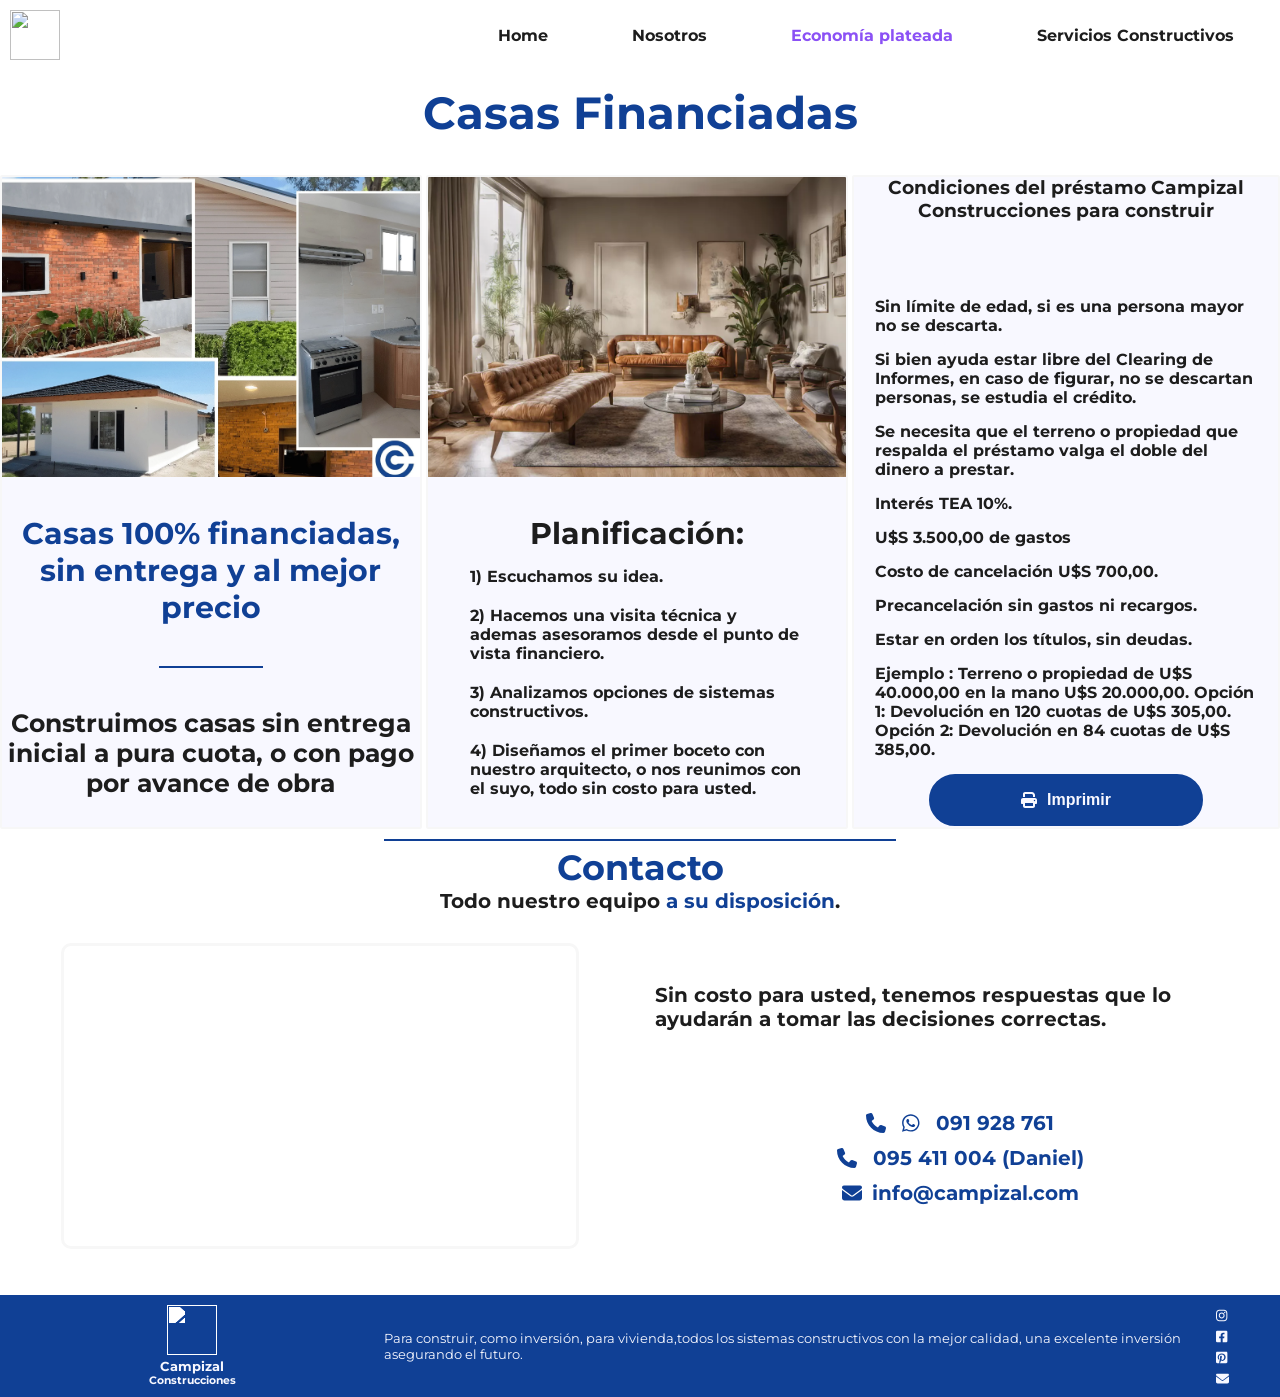
==== commit 23a585d0: "Ajustes para proyecto final" ====
--- a/pages/casas_financiadas.html
+++ b/pages/casas_financiadas.html
@@ -1,16 +1,56 @@
 <!DOCTYPE html>
-<html lang="en">
+<html lang="es">
   <head>
-    <meta charset="UTF-8" />
-    <meta name="viewport" content="width=device-width, initial-scale=1.0" />
+    <title>
+      Campizal | Casas 100% financiadas sin entrega y al mejor precio
+    </title>
+    <meta
+      name="description"
+      content="Casas 100% financiadas sin entrega y al mejor precio. Una excelente inversión asegurando el futuro. Campizal financia y construye"
+    />
+    <meta
+      name="keywords"
+      content="Campizal, Casas 100% financiadas, sin entrega y al mejor precio, Constructora, Construcción económica, o alta gama"
+    />
+    <meta name="robots" content="index,follow" />
+    <meta charset="UTF-8">
+    <meta http-equiv="X-UA-Compatible" content="IE=edge" />
+    <meta
+      name="viewport"
+      content="width=device-width, initial-scale=1.0, maximum-scale=1.0, user-scalable=no"
+    />
     <meta http-equiv="Cache-control" content="no-cache" />
+    <meta name="author" content="Gaston Firpo" />
+
+    <meta property="og:type" content="website" />
+    <meta property="og:url" content="https://www.campizal.com/" />
+    <meta property="og:title" content="Campizal | Constructora" />
+    <meta property="og:description" content="Constructora." />
+    <meta
+      property="og:image"
+      content="https://www.campizal.com/img/logo.webp"
+      type="image/x-icon"
+      title="Logo | Campizal"
+    />
+
+    <meta property="twitter:card" content="summary_large_image" />
+    <meta property="twitter:url" content="https://www.campizal.com/" />
+    <meta property="twitter:title" content="Campizal | Constructora" />
+    <meta property="twitter:description" content="Constructora." />
+    <meta
+      property="twitter:image"
+      content="https://www.campizal.com/img/logo.webp"
+      type="image/x-icon"
+      title="Logo | Campizal"
+    />
+
     <script
       src="../third-party/fontawesome-free-6.4.2-web/js/all.min.js"
       crossorigin="anonymous"
       async
     ></script>
+
     <link rel="stylesheet" href="../css/styles.css" />
-    <title>Campizal | Constructora | Construcción Proyectos a Medida</title>
     <link
       rel="shortcut icon"
       href="../img/logo.webp"
@@ -22,49 +62,154 @@
     <header>
       <nav>
         <div class="img">
-          <a href="https://www.campizal.com/newCampizal/"><img src="https://www.campizal.com/newCampizal/img/logo.webp" alt="" width="50px" height="50px" /></a>
+          <a href="https://www.campizal.com/"
+            ><img
+              src="https://www.campizal.com/img/logo.webp"
+              alt=""
+              width="50px"
+              height="50px"
+          /></a>
         </div>
         <ul>
-          <li class="opt-1"><a href="https://www.campizal.com/newCampizal/">Home</a></li>
-          <li class="opt-2"><a href="https://www.campizal.com/newCampizal/pages/nosotros.html">Nosotros</a></li>
+          <li class="opt-1">
+            <a href="https://www.campizal.com/">Home</a>
+          </li>
+          <li class="opt-2">
+            <a href="https://www.campizal.com/pages/nosotros.html"
+              >Nosotros</a
+            >
+          </li>
           <li class="opt-3">
-            <span class="economia_plateada_color">Economia Plateada</span>
+            <span class="economia_plateada_color">Economía plateada</span>
             <ul>
-              <li><a href="https://www.campizal.com/newCampizal/pages/inversion_retiro.html"><span class="economia_plateada_color">Inversion Retiro</span></a></li>
-              <li><a href="https://www.campizal.com/newCampizal/pages/apartamentos_silver.html"><span class="economia_plateada_color">Apartamentos Silver</span></a></li>
-              <li><a href="https://www.campizal.com/newCampizal/pages/confort.html"><span class="economia_plateada_color">Confort</span></a></li>
+              <li>
+                <a
+                  href="https://www.campizal.com/pages/inversion_retiro.html"
+                  ><span class="economia_plateada_color"
+                    >Inversión Retiro</span
+                  ></a
+                >
+              </li>
+              <li>
+                <a
+                  href="https://www.campizal.com/pages/apartamentos_silver.html"
+                  ><span class="economia_plateada_color"
+                    >Apartamentos Silver</span
+                  ></a
+                >
+              </li>
+              <li>
+                <a
+                  href="https://www.campizal.com/pages/confort.html"
+                  ><span class="economia_plateada_color">Confort</span></a
+                >
+              </li>
             </ul>
           </li>
           <li class="opt-4">
-            Servicios Constructivos
+            <span>Servicios Constructivos</span>
             <ul>
-              <li><a href="https://www.campizal.com/newCampizal/pages/casas_financiadas.html">Casas Financiadas</a></li>
-              <li><a href="https://www.campizal.com/newCampizal/pages/llave_en_mano.html">Llave en mano</a></li>
-              <li><a href="https://www.campizal.com/newCampizal/pages/presupuestos.html">Presupuestos</a></li>
-              <li><a href="https://www.campizal.com/newCampizal/pages/oportunidades.html">Oportunidades</a></li>
+              <li style="background-color: #104095">
+                <a
+                  style="color: ghostwhite"
+                  href="https://www.campizal.com/pages/casas_financiadas.html"
+                  >Casas Financiadas</a
+                >
+              </li>
+              <li>
+                <a
+                  href="https://www.campizal.com/pages/llave_en_mano.html"
+                  >Llave en mano</a
+                >
+              </li>
+              <li>
+                <a
+                  href="https://www.campizal.com/pages/presupuestos.html"
+                  >Presupuestos</a
+                >
+              </li>
+              <li>
+                <a
+                  href="https://www.campizal.com/pages/oportunidades.html"
+                  >Oportunidades</a
+                >
+              </li>
             </ul>
           </li>
           <li class="opt-5">
             <p><i class="fa-solid fa-bars fa-2x"></i></p>
             <div class="burger-container">
               <ul>
-                <li class="opt-1-burger"><a href="https://www.campizal.com/newCampizal/">Home</a></li>
-                <li class="opt-2-burger"><a href="https://www.campizal.com/newCampizal/pages/nosotros.html">Nosotros</a></li>
+                <li class="opt-1-burger">
+                  <a href="https://www.campizal.com/">Home</a>
+                </li>
+                <li class="opt-2-burger">
+                  <a
+                    href="https://www.campizal.com/pages/nosotros.html"
+                    >Nosotros</a
+                  >
+                </li>
                 <li class="opt-3-burger">
-                  <span class="economia_plateada_color">Economia Plateada</span>
+                  <span class="economia_plateada_color">Economía plateada</span>
                   <ul>
-                    <li><a href="https://www.campizal.com/newCampizal/pages/inversion_retiro.html"><span class="economia_plateada_color">Inversion Retiro</span></a></li>
-                    <li><a href="https://www.campizal.com/newCampizal/pages/apartamentos_silver.html"><span class="economia_plateada_color">Apartamentos Silver</span></a></li>
-                    <li><a href="https://www.campizal.com/newCampizal/pages/confort.html"><span class="economia_plateada_color">Confort</span></a></li>
+                    <div class="options">
+                      <li>
+                        <a
+                          href="https://www.campizal.com/pages/inversion_retiro.html"
+                          ><span class="economia_plateada_color"
+                            >Inversión Retiro</span
+                          ></a
+                        >
+                      </li>
+                      <li>
+                        <a
+                          href="https://www.campizal.com/pages/apartamentos_silver.html"
+                          ><span class="economia_plateada_color"
+                            >Apartamentos Silver</span
+                          ></a
+                        >
+                      </li>
+                      <li>
+                        <a
+                          href="https://www.campizal.com/pages/confort.html"
+                          ><span class="economia_plateada_color"
+                            >Confort</span
+                          ></a
+                        >
+                      </li>
+                    </div>
                   </ul>
                 </li>
                 <li class="opt-4-burger">
-                  Servicios Constructivos
+                  <span>Servicios Constructivos</span>
                   <ul>
-                    <li><a href="https://www.campizal.com/newCampizal/pages/casas_financiadas.html">Casas Financiadas</a></li>
-                    <li><a href="https://www.campizal.com/newCampizal/pages/llave_en_mano.html">Llave en mano</a></li>
-                    <li><a href="https://www.campizal.com/newCampizal/pages/presupuestos.html">Presupuestos</a></li>
-                    <li><a href="https://www.campizal.com/newCampizal/pages/oportunidades.html">Oportunidades</a></li>
+                    <div class="options">
+                      <li style="background-color: #104095">
+                        <a
+                          style="color: ghostwhite"
+                          href="https://www.campizal.com/pages/casas_financiadas.html"
+                          >Casas Financiadas</a
+                        >
+                      </li>
+                      <li>
+                        <a
+                          href="https://www.campizal.com/pages/llave_en_mano.html"
+                          >Llave en mano</a
+                        >
+                      </li>
+                      <li>
+                        <a
+                          href="https://www.campizal.com/pages/presupuestos.html"
+                          >Presupuestos</a
+                        >
+                      </li>
+                      <li>
+                        <a
+                          href="https://www.campizal.com/pages/oportunidades.html"
+                          >Oportunidades</a
+                        >
+                      </li>
+                    </div>
                   </ul>
                 </li>
               </ul>
@@ -74,11 +219,20 @@
       </nav>
     </header>
 
+    <div class="img-zoom" id="modal">
+      <span class="close" id="close-modal">&times;</span>
+      <img src="#" alt="" id="modal-img" />
+    </div>
+
     <div class="container">
       <h1>Casas Financiadas</h1>
       <div class="card-container">
         <div class="card complete-title-card">
-          <img src="../img/casas_financiadas.webp" alt="" />
+          <img
+            src="../img/casas_financiadas.webp"
+            alt=""
+            id="casas-financiadas-img"
+          />
           <div class="card-content">
             <div class="title">
               <h2>
@@ -96,11 +250,19 @@
         </div>
 
         <div class="card list-card">
-          <img src="../img/casas_financiadas_middle_card.png" alt="" />
+          <img
+            src="../img/casas_financiadas_middle_card.webp"
+            alt=""
+            id="casas-financiadas-middle-img"
+          />
           <div class="card-content">
+            <h3>Planificación:</h3>
             <div class="card-list">
               <p><b>1)</b> Escuchamos su idea.</p>
-              <p><b>2)</b> Hacemos una visita técnica.</p>
+              <p>
+                <b>2)</b> Hacemos una visita técnica y ademas asesoramos desde
+                el punto de vista financiero.
+              </p>
               <p><b>3)</b> Analizamos opciones de sistemas constructivos.</p>
               <p>
                 <b>4)</b> Diseñamos el primer boceto con nuestro arquitecto, o
@@ -144,8 +306,9 @@
               Opción 2: Devolución en 84 cuotas de U$S 385,00.
             </p>
 
-            <button>
-              <p><i class="fa-solid fa-print"></i> Imprimir</p>
+            <button onclick="print()">
+              <i class="fa-solid fa-print"></i>
+              <p>Imprimir</p>
             </button>
           </div>
         </div>
@@ -175,6 +338,9 @@
             </p>
             <div class="mail-phone">
               <p>
+                <a href="tel:+598095411004"
+                  ><i class="fa-solid fa-phone"></i
+                ></a>
                 <a href="https://wa.me/091928761"
                   ><i class="fa-brands fa-whatsapp"></i> <b>091 928 761</b></a
                 >
@@ -199,9 +365,14 @@
 
     <footer>
       <div class="logo">
-        <div class="container">
+        <div class="container-footer-logo">
           <div class="image">
-            <img src="../img/logo.webp" alt="" width="50px" height="50px" />
+            <img
+              src="https://www.campizal.com/img/logo.webp"
+              alt=""
+              width="50px"
+              height="50px"
+            />
           </div>
           <div class="footer-title">
             <h4>Campizal</h4>
@@ -211,16 +382,26 @@
       </div>
       <div class="info">
         Para construir, como inversión, para vivienda,todos los sistemas
-        construcctivos con la mejor calidad, una excelente inversión asegurando
+        constructivos con la mejor calidad, una excelente inversión asegurando
         el futuro.
       </div>
       <div class="media">
-        <a href=""><i class="fa-brands fa-instagram"></i></a>
-        <a href=""><i class="fa-brands fa-square-facebook"></i></a>
-        <a href=""><i class="fa-solid fa-envelope"></i></a>
+        <a href="https://www.instagram.com/campizalconstrucciones/?hl=es-la"
+          ><i class="fa-brands fa-instagram"></i
+        ></a>
+        <a href="https://www.facebook.com/profile.php?id=100086161587419"
+          ><i class="fa-brands fa-square-facebook"></i
+        ></a>
+        <a
+          href="https://www.pinterest.com/1bvwo3kt0ywa7x7xsxyn2818m0i9bq/?invite_code=f0d9d7c070974f01bf52744eac61746c&sender=875317014984566050"
+          ><i class="fa-brands fa-square-pinterest"></i
+        ></a>
+        <a href="mailto:info@campizal.com"
+          ><i class="fa-solid fa-envelope"></i
+        ></a>
       </div>
     </footer>
-    <script src="./third-party/sweetalert2-main/src/sweetalert2.js"></script>
-    <script src="./js/scripts.js"></script>
+    <script src="../third-party/sweetalert2/sweetalert2.all.min.js"></script>
+    <script src="../js/scripts.js"></script>
   </body>
 </html>
--- a/css/styles.css
+++ b/css/styles.css
@@ -29,6 +29,10 @@
 * {
   padding: 0;
   margin: 0;
+}
+
+p {
+  font-weight: bolder;
 }
 
 a {
@@ -71,6 +75,45 @@
   border-color: #8b51f5;
 }
 
+.img-zoom {
+  display: flex;
+  flex-direction: row;
+  justify-content: center;
+  align-items: center;
+  text-align: center;
+  display: none;
+  position: fixed;
+  width: 100%;
+  height: 100%;
+  background-color: rgba(56, 56, 56, 0.9);
+  top: 50%;
+  left: 50%;
+  transform: translate(-50%, -50%);
+  z-index: 100;
+}
+.img-zoom button {
+  position: absolute;
+  right: 10px;
+  top: 10px;
+  border-radius: 10%;
+  padding: 10px;
+}
+.img-zoom img {
+  width: 90%;
+  height: 90%;
+  border-radius: 6px;
+  object-fit: contain;
+}
+.img-zoom .close {
+  color: ghostwhite;
+  font-size: 50px;
+  font-weight: bold;
+  position: absolute;
+  top: 5px;
+  right: 25px;
+  cursor: pointer;
+}
+
 hr {
   border-style: none;
 }
@@ -84,24 +127,34 @@
 nav {
   font-weight: bold;
   display: flex;
-  max-height: 60px;
+  max-height: 70px;
   justify-content: space-between;
 }
 nav li {
-  padding: 20px 0;
-  border-radius: 5px;
+  padding: 16px;
+  border-radius: 15px;
 }
 nav li:hover {
   background-color: #f7f7f7;
 }
+nav li a {
+  display: block;
+  padding: 10px;
+}
+nav li span {
+  display: block;
+  padding: 10px;
+}
 nav .img {
   height: 50px;
+  align-self: center;
 }
 nav .img img {
-  padding: 5px 10px;
+  padding: 0 auto;
+  margin-left: 10px;
 }
 nav ul {
-  padding: 0 30px;
+  padding: 0 20px;
   list-style: none;
   display: flex;
   justify-content: center;
@@ -111,16 +164,23 @@
 }
 nav ul .opt-1, nav ul .opt-2, nav ul .opt-3, nav ul .opt-4 {
   display: none;
+}
+nav ul .opt-3, nav ul .opt-4 {
+  border-bottom-left-radius: 0;
+  border-bottom-right-radius: 0;
 }
 nav ul .opt-3 ul, nav ul .opt-4 ul {
   height: 0;
   width: 40%;
   overflow: hidden;
   position: absolute;
-  top: 51px;
-  right: 30px;
+  top: 54px;
+  right: 20px;
   display: block;
   background-color: white;
+}
+nav ul .opt-3 ul li, nav ul .opt-4 ul li {
+  padding: 5px !important;
 }
 nav ul .opt-3:hover ul, nav ul .opt-4:hover ul {
   height: auto;
@@ -128,21 +188,28 @@
   background-color: #f7f7f7;
 }
 nav ul .opt-3:hover ul li, nav ul .opt-4:hover ul li {
+  display: inline-block;
+  padding: 0 !important;
   width: 100%;
 }
 nav ul .opt-3:hover ul li:hover, nav ul .opt-4:hover ul li:hover {
   background-color: #cecece;
 }
+nav ul .opt-3:hover ul li a, nav ul .opt-4:hover ul li a {
+  padding: 20px;
+}
 nav ul .opt-3 ul {
   right: 30px;
 }
 nav ul .opt-5 {
+  border-bottom-left-radius: 0;
+  border-bottom-right-radius: 0;
   width: 100%;
 }
 nav ul .opt-5 .burger-container {
   position: absolute;
   right: 0;
-  top: 55px;
+  top: 50px;
   width: 100%;
 }
 nav ul .opt-5 ul {
@@ -152,6 +219,7 @@
 nav ul .opt-5 ul li {
   height: 25%;
   width: 100%;
+  padding: 5px;
 }
 nav ul .opt-5 ul li ul {
   background-color: #f7f7f7;
@@ -173,7 +241,9 @@
   width: auto;
   align-items: center;
   text-align: center;
-  padding: 20px 10px;
+}
+nav ul li .options {
+  margin: 20px 0;
 }
 nav ul li p {
   display: flex;
@@ -201,8 +271,10 @@
 footer .media {
   display: flex;
   flex-direction: column;
+  gap: 5px;
 }
 footer .media a {
+  width: 20%;
   text-decoration: none;
   color: ghostwhite;
 }
@@ -214,14 +286,16 @@
 }
 
 .main {
-  padding-top: 70px;
+  height: 80%;
   display: flex;
   justify-content: space-around;
   background-image: linear-gradient(to top, rgb(255, 255, 255), rgba(255, 255, 255, 0.151)), url("../img/index.webp");
   background-size: cover;
   background-position: center center;
-  height: 80vh;
-  align-items: center;
+  align-items: center;
+}
+.main .index-main-content {
+  padding-top: 70px;
 }
 .main .title {
   text-align: center;
@@ -235,6 +309,9 @@
 .main h3 {
   padding-top: 15%;
   color: #104095;
+}
+.main a {
+  font-size: large;
 }
 .main .buttons-container {
   padding: 30px 0;
@@ -261,7 +338,6 @@
 .contact {
   display: flex;
   flex-direction: column;
-  padding: 10px 0;
   text-align: center;
 }
 .contact h5 {
@@ -277,7 +353,7 @@
   background-color: #104095;
   background-color: #104095;
   align-self: center;
-  margin-bottom: 35px;
+  margin-bottom: 5px;
 }
 .contact iframe {
   margin: 20px 0;
@@ -289,7 +365,10 @@
   border-radius: 10px;
 }
 .contact .info p {
-  text-align: center;
+  display: flex;
+  gap: 1rem;
+  align-self: center;
+  text-align: start;
   padding: 0 15px;
   font-size: 15px;
 }
@@ -321,18 +400,19 @@
 }
 
 .card-container {
-  padding: 30px 0;
-  display: flex;
-  flex-direction: column;
+  display: flex;
+  flex-direction: column;
+  justify-content: center;
+  align-items: center;
+  text-align: center;
+  padding: 10px 0;
   gap: 4px;
-  align-items: center;
-  justify-content: center;
   width: 100%;
 }
 
 .card {
   width: 95%;
-  height: 750px;
+  height: 650px;
   background-color: ghostwhite;
   text-align: center;
   border-radius: 2px;
@@ -347,15 +427,23 @@
   border-radius: 1px 1px 0 0;
 }
 .card .card-content {
-  height: 56.4%;
-  display: flex;
-  flex-direction: column;
-  text-align: center;
+  display: flex;
+  flex-direction: column;
   justify-content: center;
+  align-items: center;
+  text-align: center;
+  height: 350px;
   gap: 15px;
   overflow: auto;
 }
 .card button {
+  display: flex;
+  flex-direction: row;
+  justify-content: center;
+  align-items: center;
+  text-align: center;
+  gap: 10px;
+  padding: 15px 90px;
   margin: 0 75px;
 }
 
@@ -379,24 +467,26 @@
 }
 
 .list-card .card-content h3 {
-  margin-bottom: 40px;
   font-size: 30px;
 }
 .list-card .card-content h4 {
-  margin-bottom: 40px;
+  margin-bottom: 5px;
 }
 .list-card .card-content .card-list {
   display: flex;
   flex-direction: column;
-  max-height: 56.4%;
-  gap: 10px;
-  text-align: start;
-  margin: 0 auto;
-  width: 70%;
+  max-height: 100%;
+  gap: 20px;
+  width: 80%;
+  text-align: start !important;
+}
+.list-card .card-content .card-list h3 {
+  padding-top: 10px;
+  text-align: center;
 }
 
 .img-card img {
-  height: 320px;
+  height: 270px;
 }
 .img-card p {
   padding-bottom: 15px;
@@ -428,17 +518,18 @@
 }
 
 .economia-plateada-card-container {
+  display: flex;
+  flex-direction: column;
+  justify-content: center;
+  align-items: center;
+  text-align: center;
   padding: 30px;
-  display: flex;
-  flex-direction: column;
   gap: 14px;
-  align-items: center;
-  justify-content: center;
   width: 95%;
 }
 
 .economia-plateada-card {
-  width: 80%;
+  width: 90%;
   height: 750px;
   display: flex;
   flex-direction: column;
@@ -549,14 +640,20 @@
     margin-top: auto;
     margin-bottom: 20px;
   }
+  .ady-content p {
+    font-size: 30px;
+  }
+  .contact {
+    margin-bottom: -50px;
+  }
   .contact h5 {
     font-size: 30px;
   }
   .contact h6 {
-    margin-bottom: 30px;
+    margin-bottom: 5px;
   }
   .contact .contact-info {
-    padding: 25px 0 0;
+    padding: 5px 0 0;
     display: flex;
   }
   .contact .contact-info .map {
@@ -592,7 +689,7 @@
   }
   .contact h6 {
     font-size: 20px;
-    margin-bottom: 30px;
+    margin-bottom: 5px;
   }
   .contact .contact-info .info p {
     font-size: 20px;
